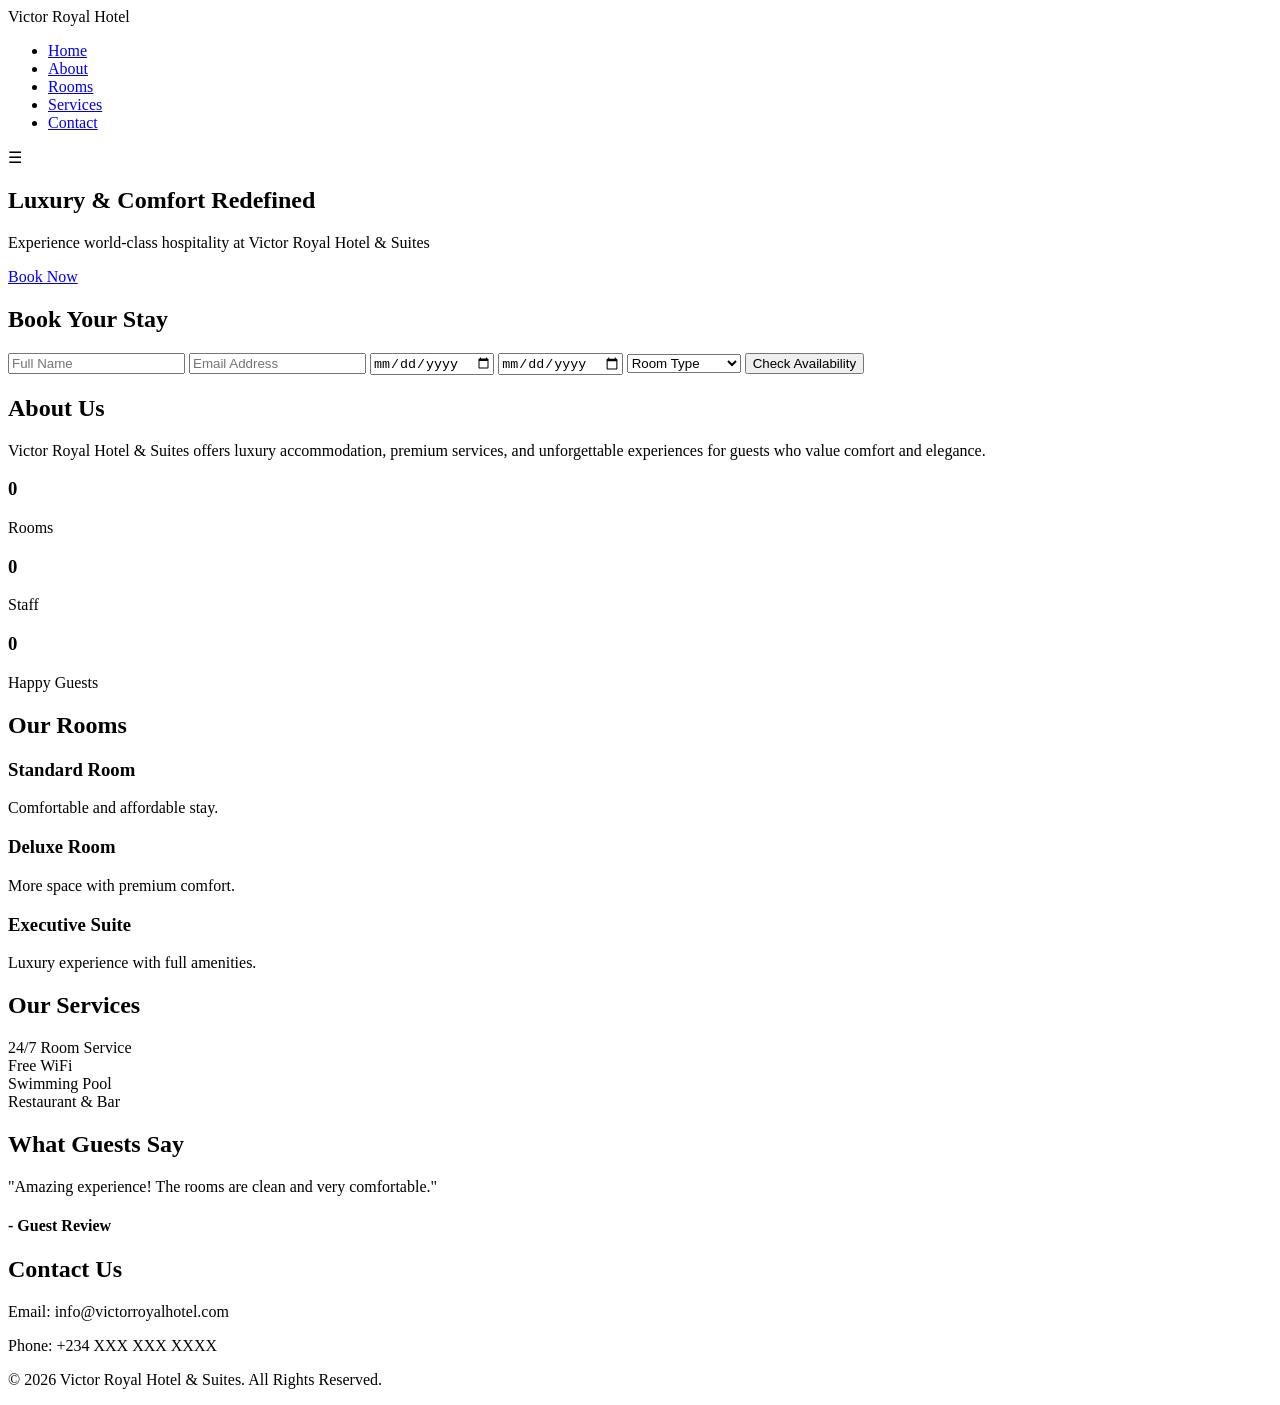
==== index.html @ 2695d389 "Create index.html" ====
<!DOCTYPE html>
<html lang="en">
<head>
  <meta charset="UTF-8" />
  <meta name="viewport" content="width=device-width, initial-scale=1.0"/>
  <title>Victor Royal Hotel & Suites</title>
  <link rel="stylesheet" href="styles.css"/>
</head>

<body>

<!-- NAVBAR -->
<header class="navbar">
  <div class="logo">Victor Royal <span>Hotel</span></div>

  <ul class="nav-links" id="navLinks">
    <li><a href="#home">Home</a></li>
    <li><a href="#about">About</a></li>
    <li><a href="#rooms">Rooms</a></li>
    <li><a href="#services">Services</a></li>
    <li><a href="#contact">Contact</a></li>
  </ul>

  <div class="menu-btn" onclick="toggleMenu()">☰</div>
</header>

<!-- HERO -->
<section class="hero" id="home">
  <div class="hero-content">
    <h1>Luxury & Comfort Redefined</h1>
    <p>Experience world-class hospitality at Victor Royal Hotel & Suites</p>
    <a href="#booking" class="btn">Book Now</a>
  </div>
</section>

<!-- BOOKING -->
<section class="booking" id="booking">
  <h2>Book Your Stay</h2>

  <form class="booking-form">
    <input type="text" placeholder="Full Name" required>
    <input type="email" placeholder="Email Address" required>
    <input type="date" required>
    <input type="date" required>
    <select>
      <option>Room Type</option>
      <option>Standard</option>
      <option>Deluxe</option>
      <option>Executive Suite</option>
    </select>
    <button type="submit">Check Availability</button>
  </form>
</section>

<!-- ABOUT -->
<section class="about" id="about">
  <h2>About Us</h2>
  <p>
    Victor Royal Hotel & Suites offers luxury accommodation, premium services, and unforgettable experiences for guests who value comfort and elegance.
  </p>

  <div class="stats">
    <div>
      <h3 id="stat1">0</h3>
      <p>Rooms</p>
    </div>
    <div>
      <h3 id="stat2">0</h3>
      <p>Staff</p>
    </div>
    <div>
      <h3 id="stat3">0</h3>
      <p>Happy Guests</p>
    </div>
  </div>
</section>

<!-- ROOMS -->
<section class="rooms" id="rooms">
  <h2>Our Rooms</h2>

  <div class="room-grid">
    <div class="room-card">
      <h3>Standard Room</h3>
      <p>Comfortable and affordable stay.</p>
    </div>

    <div class="room-card">
      <h3>Deluxe Room</h3>
      <p>More space with premium comfort.</p>
    </div>

    <div class="room-card">
      <h3>Executive Suite</h3>
      <p>Luxury experience with full amenities.</p>
    </div>
  </div>
</section>

<!-- SERVICES -->
<section class="services" id="services">
  <h2>Our Services</h2>

  <div class="service-grid">
    <div class="service">24/7 Room Service</div>
    <div class="service">Free WiFi</div>
    <div class="service">Swimming Pool</div>
    <div class="service">Restaurant & Bar</div>
  </div>
</section>

<!-- TESTIMONIALS -->
<section class="testimonials">
  <h2>What Guests Say</h2>

  <div class="testimonial-box">
    <p>"Amazing experience! The rooms are clean and very comfortable."</p>
    <h4>- Guest Review</h4>
  </div>
</section>

<!-- CONTACT -->
<section class="contact" id="contact">
  <h2>Contact Us</h2>
  <p>Email: info@victorroyalhotel.com</p>
  <p>Phone: +234 XXX XXX XXXX</p>
</section>

<!-- FOOTER -->
<footer>
  <p>© 2026 Victor Royal Hotel & Suites. All Rights Reserved.</p>
</footer>

<script src="script.js"></script>
</body>
  </html>
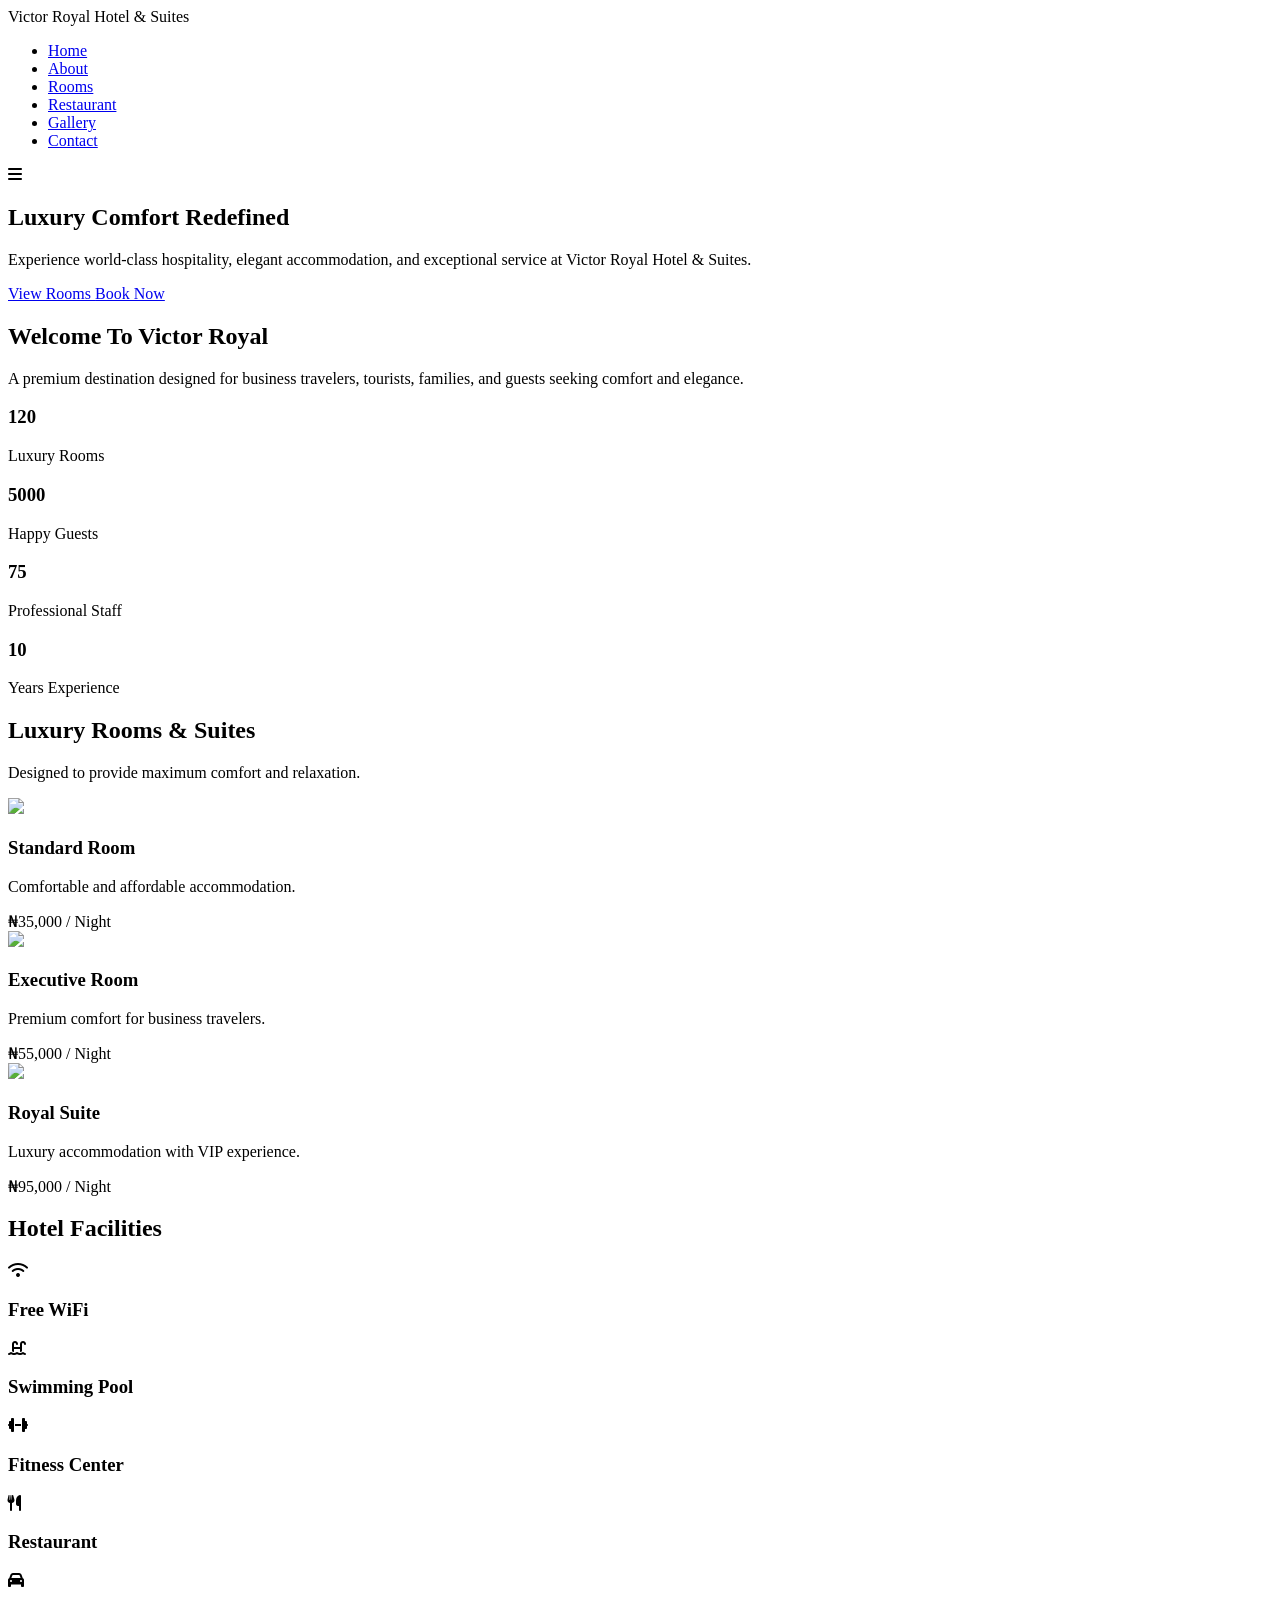
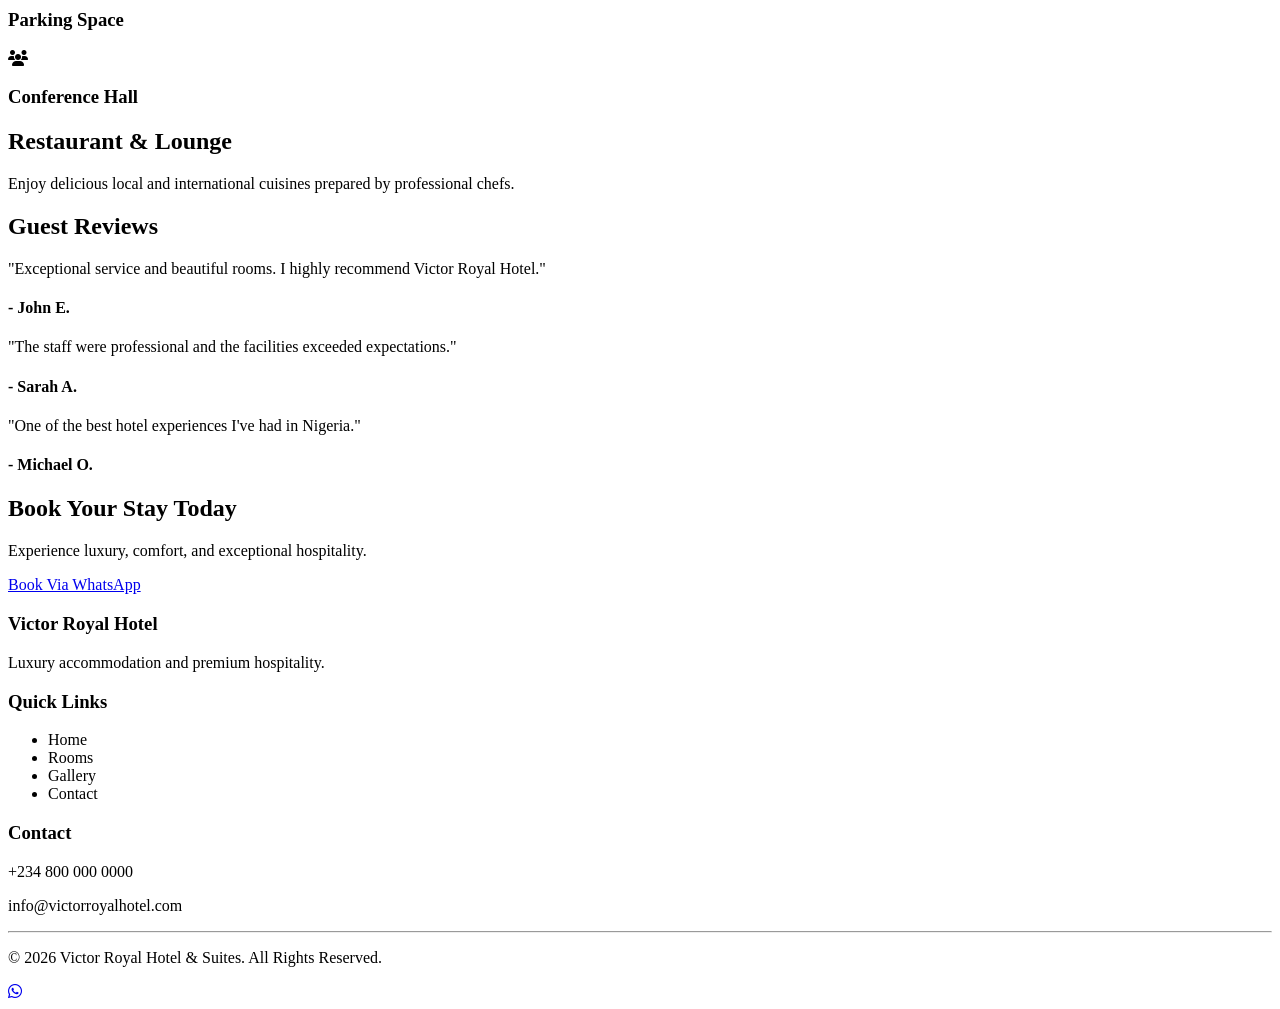
==== commit 03c1b087: "Update index.html" ====
--- a/index.html
+++ b/index.html
@@ -1,136 +1,421 @@
 <!DOCTYPE html>
 <html lang="en">
 <head>
-  <meta charset="UTF-8" />
-  <meta name="viewport" content="width=device-width, initial-scale=1.0"/>
-  <title>Victor Royal Hotel & Suites</title>
-  <link rel="stylesheet" href="styles.css"/>
+<meta charset="UTF-8">
+<meta name="viewport" content="width=device-width, initial-scale=1.0">
+
+<title>Victor Royal Hotel & Suites | Luxury Comfort Redefined</title>
+
+<link rel="stylesheet" href="css/style.css">
+
+<link rel="stylesheet"
+href="https://cdnjs.cloudflare.com/ajax/libs/font-awesome/6.5.2/css/all.min.css">
+
 </head>
-
 <body>
 
-<!-- NAVBAR -->
-<header class="navbar">
-  <div class="logo">Victor Royal <span>Hotel</span></div>
-
-  <ul class="nav-links" id="navLinks">
-    <li><a href="#home">Home</a></li>
-    <li><a href="#about">About</a></li>
-    <li><a href="#rooms">Rooms</a></li>
-    <li><a href="#services">Services</a></li>
-    <li><a href="#contact">Contact</a></li>
-  </ul>
-
-  <div class="menu-btn" onclick="toggleMenu()">☰</div>
+<!-- HEADER -->
+
+<header>
+
+    <div class="container nav-container">
+
+        <div class="logo">
+            Victor Royal Hotel & Suites
+        </div>
+
+        <nav>
+
+            <ul class="nav-links">
+
+                <li><a href="index.html">Home</a></li>
+
+                <li><a href="about.html">About</a></li>
+
+                <li><a href="rooms.html">Rooms</a></li>
+
+                <li><a href="restaurant.html">Restaurant</a></li>
+
+                <li><a href="gallery.html">Gallery</a></li>
+
+                <li><a href="contact.html">Contact</a></li>
+
+            </ul>
+
+        </nav>
+
+        <div class="menu-btn">
+            <i class="fas fa-bars"></i>
+        </div>
+
+    </div>
+
 </header>
 
 <!-- HERO -->
-<section class="hero" id="home">
-  <div class="hero-content">
-    <h1>Luxury & Comfort Redefined</h1>
-    <p>Experience world-class hospitality at Victor Royal Hotel & Suites</p>
-    <a href="#booking" class="btn">Book Now</a>
-  </div>
-</section>
-
-<!-- BOOKING -->
-<section class="booking" id="booking">
-  <h2>Book Your Stay</h2>
-
-  <form class="booking-form">
-    <input type="text" placeholder="Full Name" required>
-    <input type="email" placeholder="Email Address" required>
-    <input type="date" required>
-    <input type="date" required>
-    <select>
-      <option>Room Type</option>
-      <option>Standard</option>
-      <option>Deluxe</option>
-      <option>Executive Suite</option>
-    </select>
-    <button type="submit">Check Availability</button>
-  </form>
-</section>
-
-<!-- ABOUT -->
-<section class="about" id="about">
-  <h2>About Us</h2>
-  <p>
-    Victor Royal Hotel & Suites offers luxury accommodation, premium services, and unforgettable experiences for guests who value comfort and elegance.
-  </p>
-
-  <div class="stats">
-    <div>
-      <h3 id="stat1">0</h3>
-      <p>Rooms</p>
-    </div>
-    <div>
-      <h3 id="stat2">0</h3>
-      <p>Staff</p>
-    </div>
-    <div>
-      <h3 id="stat3">0</h3>
-      <p>Happy Guests</p>
-    </div>
-  </div>
+
+<section class="hero">
+
+    <div class="hero-overlay"></div>
+
+    <div class="hero-content">
+
+        <h1>Luxury Comfort Redefined</h1>
+
+        <p>
+            Experience world-class hospitality,
+            elegant accommodation, and exceptional
+            service at Victor Royal Hotel & Suites.
+        </p>
+
+        <div class="hero-buttons">
+
+            <a href="rooms.html" class="btn">
+                View Rooms
+            </a>
+
+            <a href="contact.html" class="btn btn-outline">
+                Book Now
+            </a>
+
+        </div>
+
+    </div>
+
+</section>
+
+<!-- WELCOME -->
+
+<section class="welcome">
+
+    <div class="container">
+
+        <div class="section-title">
+
+            <h2>Welcome To Victor Royal</h2>
+
+            <p>
+                A premium destination designed for
+                business travelers, tourists, families,
+                and guests seeking comfort and elegance.
+            </p>
+
+        </div>
+
+    </div>
+
+</section>
+
+<!-- STATISTICS -->
+
+<section class="stats">
+
+    <div class="container stats-grid">
+
+        <div class="stat-card">
+
+            <h3 id="rooms-count">120</h3>
+
+            <p>Luxury Rooms</p>
+
+        </div>
+
+        <div class="stat-card">
+
+            <h3 id="guest-count">5000</h3>
+
+            <p>Happy Guests</p>
+
+        </div>
+
+        <div class="stat-card">
+
+            <h3 id="staff-count">75</h3>
+
+            <p>Professional Staff</p>
+
+        </div>
+
+        <div class="stat-card">
+
+            <h3 id="experience-count">10</h3>
+
+            <p>Years Experience</p>
+
+        </div>
+
+    </div>
+
 </section>
 
 <!-- ROOMS -->
-<section class="rooms" id="rooms">
-  <h2>Our Rooms</h2>
-
-  <div class="room-grid">
-    <div class="room-card">
-      <h3>Standard Room</h3>
-      <p>Comfortable and affordable stay.</p>
-    </div>
-
-    <div class="room-card">
-      <h3>Deluxe Room</h3>
-      <p>More space with premium comfort.</p>
-    </div>
-
-    <div class="room-card">
-      <h3>Executive Suite</h3>
-      <p>Luxury experience with full amenities.</p>
-    </div>
-  </div>
-</section>
-
-<!-- SERVICES -->
-<section class="services" id="services">
-  <h2>Our Services</h2>
-
-  <div class="service-grid">
-    <div class="service">24/7 Room Service</div>
-    <div class="service">Free WiFi</div>
-    <div class="service">Swimming Pool</div>
-    <div class="service">Restaurant & Bar</div>
-  </div>
+
+<section class="rooms-preview">
+
+    <div class="container">
+
+        <div class="section-title">
+
+            <h2>Luxury Rooms & Suites</h2>
+
+            <p>
+                Designed to provide maximum comfort
+                and relaxation.
+            </p>
+
+        </div>
+
+        <div class="grid">
+
+            <div class="card">
+
+                <img src="https://images.unsplash.com/photo-1566073771259-6a8506099945?auto=format&fit=crop&w=900&q=80">
+
+                <h3>Standard Room</h3>
+
+                <p>Comfortable and affordable accommodation.</p>
+
+                <span>₦35,000 / Night</span>
+
+            </div>
+
+            <div class="card">
+
+                <img src="https://images.unsplash.com/photo-1590490360182-c33d57733427?auto=format&fit=crop&w=900&q=80">
+
+                <h3>Executive Room</h3>
+
+                <p>Premium comfort for business travelers.</p>
+
+                <span>₦55,000 / Night</span>
+
+            </div>
+
+            <div class="card">
+
+                <img src="https://images.unsplash.com/photo-1582719478250-c89cae4dc85b?auto=format&fit=crop&w=900&q=80">
+
+                <h3>Royal Suite</h3>
+
+                <p>Luxury accommodation with VIP experience.</p>
+
+                <span>₦95,000 / Night</span>
+
+            </div>
+
+        </div>
+
+    </div>
+
+</section>
+
+<!-- FACILITIES -->
+
+<section class="facilities">
+
+    <div class="container">
+
+        <div class="section-title">
+
+            <h2>Hotel Facilities</h2>
+
+        </div>
+
+        <div class="grid">
+
+            <div class="facility-card">
+                <i class="fas fa-wifi"></i>
+                <h3>Free WiFi</h3>
+            </div>
+
+            <div class="facility-card">
+                <i class="fas fa-swimming-pool"></i>
+                <h3>Swimming Pool</h3>
+            </div>
+
+            <div class="facility-card">
+                <i class="fas fa-dumbbell"></i>
+                <h3>Fitness Center</h3>
+            </div>
+
+            <div class="facility-card">
+                <i class="fas fa-utensils"></i>
+                <h3>Restaurant</h3>
+            </div>
+
+            <div class="facility-card">
+                <i class="fas fa-car"></i>
+                <h3>Parking Space</h3>
+            </div>
+
+            <div class="facility-card">
+                <i class="fas fa-users"></i>
+                <h3>Conference Hall</h3>
+            </div>
+
+        </div>
+
+    </div>
+
+</section>
+
+<!-- RESTAURANT -->
+
+<section class="restaurant">
+
+    <div class="container">
+
+        <div class="section-title">
+
+            <h2>Restaurant & Lounge</h2>
+
+            <p>
+                Enjoy delicious local and international
+                cuisines prepared by professional chefs.
+            </p>
+
+        </div>
+
+    </div>
+
 </section>
 
 <!-- TESTIMONIALS -->
+
 <section class="testimonials">
-  <h2>What Guests Say</h2>
-
-  <div class="testimonial-box">
-    <p>"Amazing experience! The rooms are clean and very comfortable."</p>
-    <h4>- Guest Review</h4>
-  </div>
-</section>
-
-<!-- CONTACT -->
-<section class="contact" id="contact">
-  <h2>Contact Us</h2>
-  <p>Email: info@victorroyalhotel.com</p>
-  <p>Phone: +234 XXX XXX XXXX</p>
+
+    <div class="container">
+
+        <div class="section-title">
+
+            <h2>Guest Reviews</h2>
+
+        </div>
+
+        <div class="grid">
+
+            <div class="testimonial-card">
+
+                <p>
+                    "Exceptional service and beautiful rooms.
+                    I highly recommend Victor Royal Hotel."
+                </p>
+
+                <h4>- John E.</h4>
+
+            </div>
+
+            <div class="testimonial-card">
+
+                <p>
+                    "The staff were professional and the
+                    facilities exceeded expectations."
+                </p>
+
+                <h4>- Sarah A.</h4>
+
+            </div>
+
+            <div class="testimonial-card">
+
+                <p>
+                    "One of the best hotel experiences
+                    I've had in Nigeria."
+                </p>
+
+                <h4>- Michael O.</h4>
+
+            </div>
+
+        </div>
+
+    </div>
+
+</section>
+
+<!-- CTA -->
+
+<section class="cta">
+
+    <div class="container">
+
+        <h2>Book Your Stay Today</h2>
+
+        <p>
+            Experience luxury, comfort, and exceptional hospitality.
+        </p>
+
+        <a href="https://wa.me/2348000000000" class="btn">
+            Book Via WhatsApp
+        </a>
+
+    </div>
+
 </section>
 
 <!-- FOOTER -->
+
 <footer>
-  <p>© 2026 Victor Royal Hotel & Suites. All Rights Reserved.</p>
+
+    <div class="container">
+
+        <div class="footer-content">
+
+            <div>
+
+                <h3>Victor Royal Hotel</h3>
+
+                <p>
+                    Luxury accommodation and premium hospitality.
+                </p>
+
+            </div>
+
+            <div>
+
+                <h3>Quick Links</h3>
+
+                <ul>
+
+                    <li>Home</li>
+                    <li>Rooms</li>
+                    <li>Gallery</li>
+                    <li>Contact</li>
+
+                </ul>
+
+            </div>
+
+            <div>
+
+                <h3>Contact</h3>
+
+                <p>+234 800 000 0000</p>
+                <p>info@victorroyalhotel.com</p>
+
+            </div>
+
+        </div>
+
+        <hr>
+
+        <p class="copyright">
+            © 2026 Victor Royal Hotel & Suites.
+            All Rights Reserved.
+        </p>
+
+    </div>
+
 </footer>
 
-<script src="script.js"></script>
+<a href="https://wa.me/2348000000000"
+class="whatsapp-float">
+
+<i class="fab fa-whatsapp"></i>
+
+</a>
+
+<script src="js/script.js"></script>
+
 </body>
   </html>
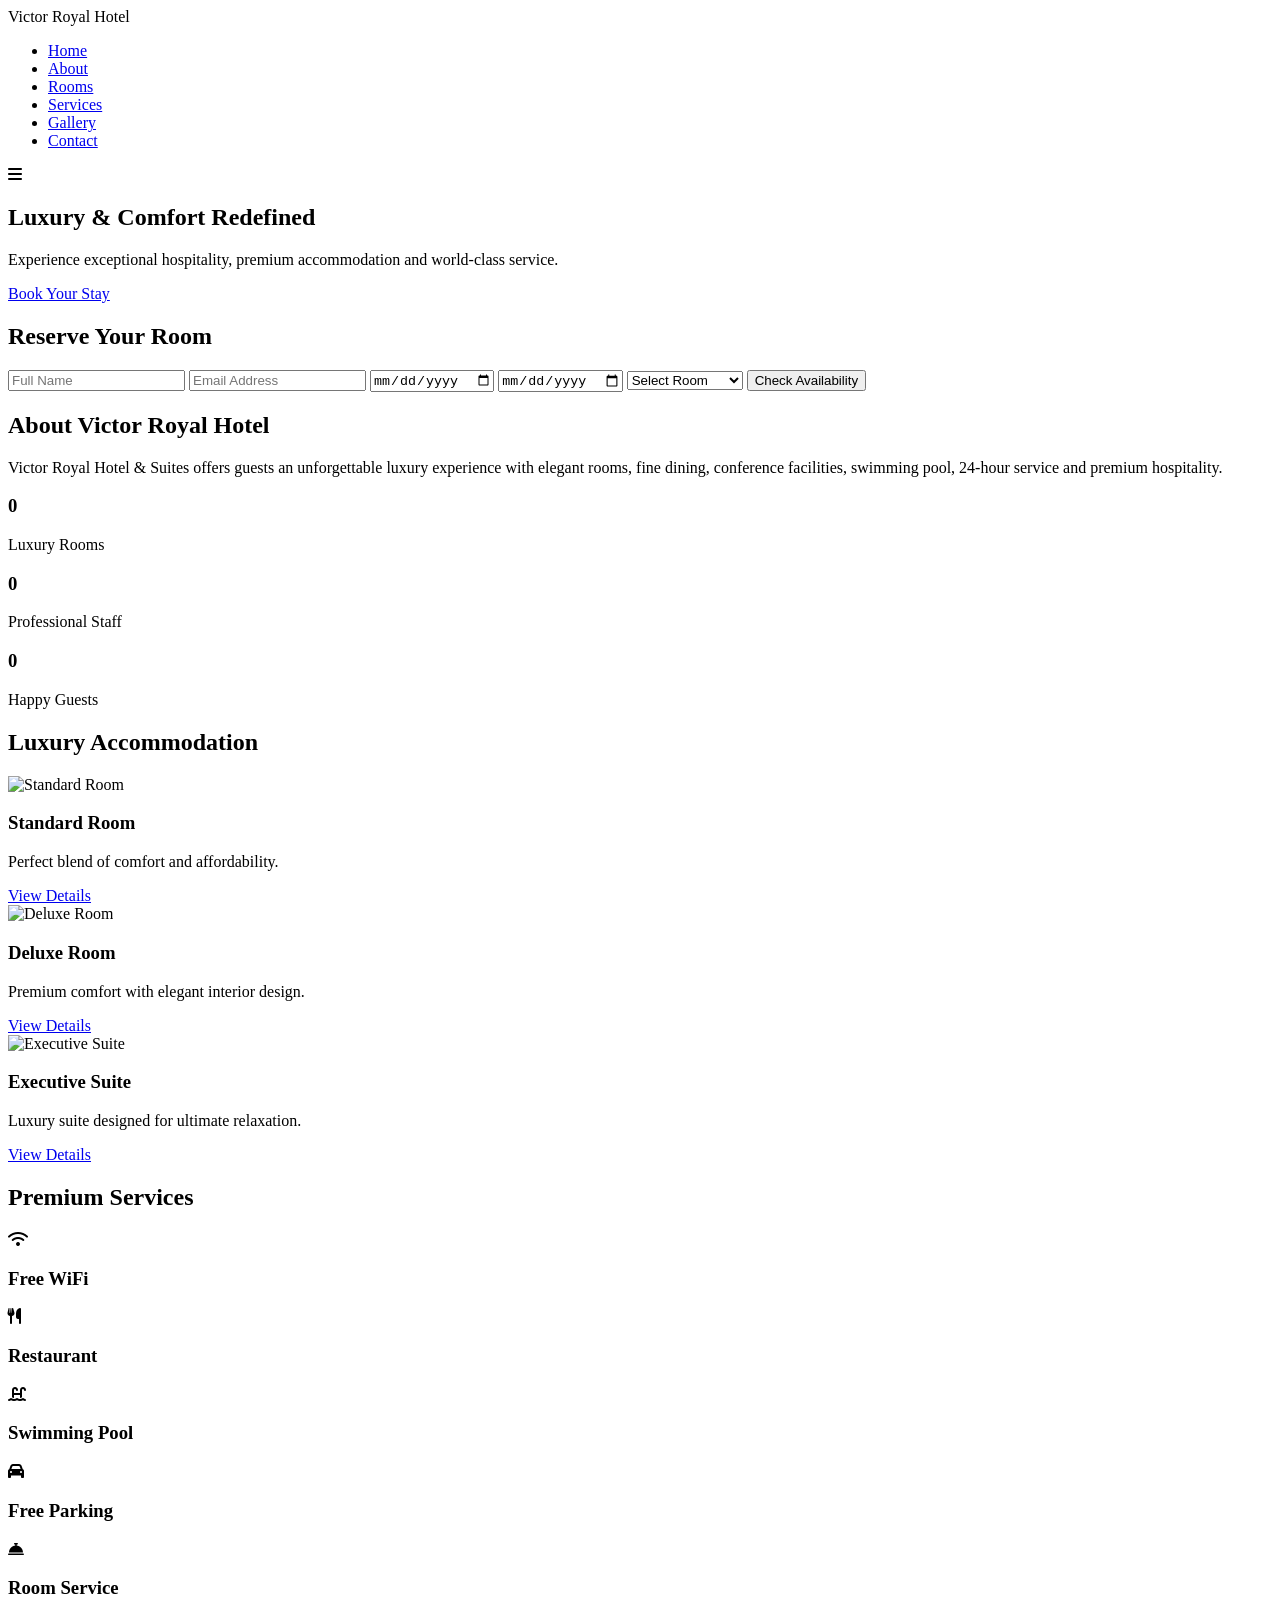
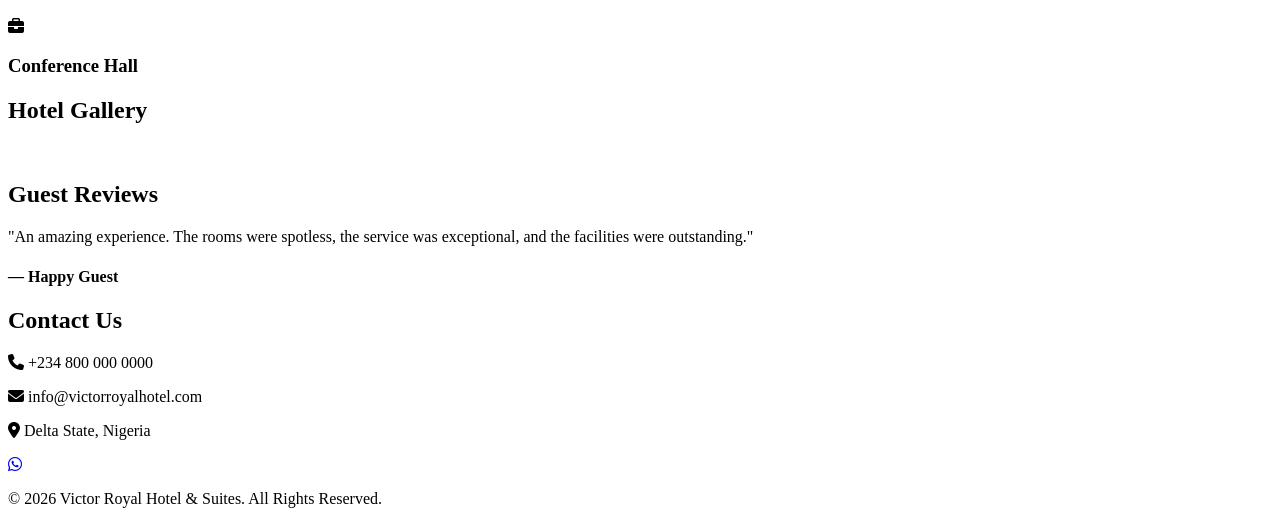
==== commit 3c7b7fe9: "Update index.html" ====
--- a/index.html
+++ b/index.html
@@ -4,418 +4,325 @@
 <meta charset="UTF-8">
 <meta name="viewport" content="width=device-width, initial-scale=1.0">
 
-<title>Victor Royal Hotel & Suites | Luxury Comfort Redefined</title>
-
-<link rel="stylesheet" href="css/style.css">
+<title>Victor Royal Hotel & Suites</title>
+
+<link rel="stylesheet" href="styles.css">
+
+<link rel="preconnect" href="https://fonts.googleapis.com">
+<link rel="preconnect" href="https://fonts.gstatic.com" crossorigin>
+
+<link href="https://fonts.googleapis.com/css2?family=Poppins:wght@300;400;500;600;700;800&display=swap" rel="stylesheet">
 
 <link rel="stylesheet"
-href="https://cdnjs.cloudflare.com/ajax/libs/font-awesome/6.5.2/css/all.min.css">
+href="https://cdnjs.cloudflare.com/ajax/libs/font-awesome/6.5.1/css/all.min.css">
 
 </head>
+
 <body>
 
-<!-- HEADER -->
-
-<header>
-
-    <div class="container nav-container">
-
-        <div class="logo">
-            Victor Royal Hotel & Suites
-        </div>
-
-        <nav>
-
-            <ul class="nav-links">
-
-                <li><a href="index.html">Home</a></li>
-
-                <li><a href="about.html">About</a></li>
-
-                <li><a href="rooms.html">Rooms</a></li>
-
-                <li><a href="restaurant.html">Restaurant</a></li>
-
-                <li><a href="gallery.html">Gallery</a></li>
-
-                <li><a href="contact.html">Contact</a></li>
-
-            </ul>
-
-        </nav>
-
-        <div class="menu-btn">
-            <i class="fas fa-bars"></i>
-        </div>
-
-    </div>
+<!-- NAVBAR -->
+<header class="navbar">
+
+<div class="logo">
+Victor Royal
+<span>Hotel</span>
+</div>
+
+<ul class="nav-links" id="navLinks">
+<li><a href="#home">Home</a></li>
+<li><a href="#about">About</a></li>
+<li><a href="#rooms">Rooms</a></li>
+<li><a href="#services">Services</a></li>
+<li><a href="#gallery">Gallery</a></li>
+<li><a href="#contact">Contact</a></li>
+</ul>
+
+<div class="menu-btn" onclick="toggleMenu()">
+<i class="fas fa-bars"></i>
+</div>
 
 </header>
 
 <!-- HERO -->
-
-<section class="hero">
-
-    <div class="hero-overlay"></div>
-
-    <div class="hero-content">
-
-        <h1>Luxury Comfort Redefined</h1>
-
-        <p>
-            Experience world-class hospitality,
-            elegant accommodation, and exceptional
-            service at Victor Royal Hotel & Suites.
-        </p>
-
-        <div class="hero-buttons">
-
-            <a href="rooms.html" class="btn">
-                View Rooms
-            </a>
-
-            <a href="contact.html" class="btn btn-outline">
-                Book Now
-            </a>
-
-        </div>
-
-    </div>
-
-</section>
-
-<!-- WELCOME -->
-
-<section class="welcome">
-
-    <div class="container">
-
-        <div class="section-title">
-
-            <h2>Welcome To Victor Royal</h2>
-
-            <p>
-                A premium destination designed for
-                business travelers, tourists, families,
-                and guests seeking comfort and elegance.
-            </p>
-
-        </div>
-
-    </div>
-
-</section>
-
-<!-- STATISTICS -->
-
-<section class="stats">
-
-    <div class="container stats-grid">
-
-        <div class="stat-card">
-
-            <h3 id="rooms-count">120</h3>
-
-            <p>Luxury Rooms</p>
-
-        </div>
-
-        <div class="stat-card">
-
-            <h3 id="guest-count">5000</h3>
-
-            <p>Happy Guests</p>
-
-        </div>
-
-        <div class="stat-card">
-
-            <h3 id="staff-count">75</h3>
-
-            <p>Professional Staff</p>
-
-        </div>
-
-        <div class="stat-card">
-
-            <h3 id="experience-count">10</h3>
-
-            <p>Years Experience</p>
-
-        </div>
-
-    </div>
+<section class="hero" id="home">
+
+<div class="hero-content">
+
+<h1>
+Luxury & Comfort
+Redefined
+</h1>
+
+<p>
+Experience exceptional hospitality,
+premium accommodation and world-class service.
+</p>
+
+<a href="#booking" class="btn">
+Book Your Stay
+</a>
+
+</div>
+
+</section>
+
+<!-- BOOKING -->
+<section class="booking-section" id="booking">
+
+<div class="booking-card">
+
+<h2>Reserve Your Room</h2>
+
+<form class="booking-form">
+
+<input type="text" placeholder="Full Name" required>
+
+<input type="email" placeholder="Email Address" required>
+
+<input type="date" required>
+
+<input type="date" required>
+
+<select required>
+<option>Select Room</option>
+<option>Standard Room</option>
+<option>Deluxe Room</option>
+<option>Executive Suite</option>
+</select>
+
+<button type="submit">
+Check Availability
+</button>
+
+</form>
+
+</div>
+
+</section>
+
+<!-- ABOUT -->
+<section class="about" id="about">
+
+<h2>About Victor Royal Hotel</h2>
+
+<p>
+Victor Royal Hotel & Suites offers guests
+an unforgettable luxury experience with elegant rooms,
+fine dining, conference facilities, swimming pool,
+24-hour service and premium hospitality.
+</p>
+
+<div class="stats">
+
+<div class="stat">
+<h3 id="roomsCount">0</h3>
+<p>Luxury Rooms</p>
+</div>
+
+<div class="stat">
+<h3 id="staffCount">0</h3>
+<p>Professional Staff</p>
+</div>
+
+<div class="stat">
+<h3 id="guestCount">0</h3>
+<p>Happy Guests</p>
+</div>
+
+</div>
 
 </section>
 
 <!-- ROOMS -->
-
-<section class="rooms-preview">
-
-    <div class="container">
-
-        <div class="section-title">
-
-            <h2>Luxury Rooms & Suites</h2>
-
-            <p>
-                Designed to provide maximum comfort
-                and relaxation.
-            </p>
-
-        </div>
-
-        <div class="grid">
-
-            <div class="card">
-
-                <img src="https://images.unsplash.com/photo-1566073771259-6a8506099945?auto=format&fit=crop&w=900&q=80">
-
-                <h3>Standard Room</h3>
-
-                <p>Comfortable and affordable accommodation.</p>
-
-                <span>₦35,000 / Night</span>
-
-            </div>
-
-            <div class="card">
-
-                <img src="https://images.unsplash.com/photo-1590490360182-c33d57733427?auto=format&fit=crop&w=900&q=80">
-
-                <h3>Executive Room</h3>
-
-                <p>Premium comfort for business travelers.</p>
-
-                <span>₦55,000 / Night</span>
-
-            </div>
-
-            <div class="card">
-
-                <img src="https://images.unsplash.com/photo-1582719478250-c89cae4dc85b?auto=format&fit=crop&w=900&q=80">
-
-                <h3>Royal Suite</h3>
-
-                <p>Luxury accommodation with VIP experience.</p>
-
-                <span>₦95,000 / Night</span>
-
-            </div>
-
-        </div>
-
-    </div>
-
-</section>
-
-<!-- FACILITIES -->
-
-<section class="facilities">
-
-    <div class="container">
-
-        <div class="section-title">
-
-            <h2>Hotel Facilities</h2>
-
-        </div>
-
-        <div class="grid">
-
-            <div class="facility-card">
-                <i class="fas fa-wifi"></i>
-                <h3>Free WiFi</h3>
-            </div>
-
-            <div class="facility-card">
-                <i class="fas fa-swimming-pool"></i>
-                <h3>Swimming Pool</h3>
-            </div>
-
-            <div class="facility-card">
-                <i class="fas fa-dumbbell"></i>
-                <h3>Fitness Center</h3>
-            </div>
-
-            <div class="facility-card">
-                <i class="fas fa-utensils"></i>
-                <h3>Restaurant</h3>
-            </div>
-
-            <div class="facility-card">
-                <i class="fas fa-car"></i>
-                <h3>Parking Space</h3>
-            </div>
-
-            <div class="facility-card">
-                <i class="fas fa-users"></i>
-                <h3>Conference Hall</h3>
-            </div>
-
-        </div>
-
-    </div>
-
-</section>
-
-<!-- RESTAURANT -->
-
-<section class="restaurant">
-
-    <div class="container">
-
-        <div class="section-title">
-
-            <h2>Restaurant & Lounge</h2>
-
-            <p>
-                Enjoy delicious local and international
-                cuisines prepared by professional chefs.
-            </p>
-
-        </div>
-
-    </div>
+<section class="rooms" id="rooms">
+
+<h2>Luxury Accommodation</h2>
+
+<div class="room-grid">
+
+<div class="room-card">
+
+<img src="images/room1.jpg" alt="Standard Room">
+
+<div class="room-content">
+
+<h3>Standard Room</h3>
+
+<p>
+Perfect blend of comfort and affordability.
+</p>
+
+<a href="#" class="room-btn">
+View Details
+</a>
+
+</div>
+
+</div>
+
+<div class="room-card">
+
+<img src="images/room2.jpg" alt="Deluxe Room">
+
+<div class="room-content">
+
+<h3>Deluxe Room</h3>
+
+<p>
+Premium comfort with elegant interior design.
+</p>
+
+<a href="#" class="room-btn">
+View Details
+</a>
+
+</div>
+
+</div>
+
+<div class="room-card">
+
+<img src="images/room3.jpg" alt="Executive Suite">
+
+<div class="room-content">
+
+<h3>Executive Suite</h3>
+
+<p>
+Luxury suite designed for ultimate relaxation.
+</p>
+
+<a href="#" class="room-btn">
+View Details
+</a>
+
+</div>
+
+</div>
+
+</div>
+
+</section>
+
+<!-- SERVICES -->
+<section class="services" id="services">
+
+<h2>Premium Services</h2>
+
+<div class="service-grid">
+
+<div class="service">
+<i class="fas fa-wifi"></i>
+<h3>Free WiFi</h3>
+</div>
+
+<div class="service">
+<i class="fas fa-utensils"></i>
+<h3>Restaurant</h3>
+</div>
+
+<div class="service">
+<i class="fas fa-swimming-pool"></i>
+<h3>Swimming Pool</h3>
+</div>
+
+<div class="service">
+<i class="fas fa-car"></i>
+<h3>Free Parking</h3>
+</div>
+
+<div class="service">
+<i class="fas fa-bell-concierge"></i>
+<h3>Room Service</h3>
+</div>
+
+<div class="service">
+<i class="fas fa-briefcase"></i>
+<h3>Conference Hall</h3>
+</div>
+
+</div>
+
+</section>
+
+<!-- GALLERY -->
+<section class="gallery" id="gallery">
+
+<h2>Hotel Gallery</h2>
+
+<div class="gallery-grid">
+
+<img src="images/gallery1.jpg" alt="">
+<img src="images/gallery2.jpg" alt="">
+<img src="images/gallery3.jpg" alt="">
+<img src="images/gallery4.jpg" alt="">
+<img src="images/gallery5.jpg" alt="">
+<img src="images/gallery6.jpg" alt="">
+
+</div>
 
 </section>
 
 <!-- TESTIMONIALS -->
-
 <section class="testimonials">
 
-    <div class="container">
-
-        <div class="section-title">
-
-            <h2>Guest Reviews</h2>
-
-        </div>
-
-        <div class="grid">
-
-            <div class="testimonial-card">
-
-                <p>
-                    "Exceptional service and beautiful rooms.
-                    I highly recommend Victor Royal Hotel."
-                </p>
-
-                <h4>- John E.</h4>
-
-            </div>
-
-            <div class="testimonial-card">
-
-                <p>
-                    "The staff were professional and the
-                    facilities exceeded expectations."
-                </p>
-
-                <h4>- Sarah A.</h4>
-
-            </div>
-
-            <div class="testimonial-card">
-
-                <p>
-                    "One of the best hotel experiences
-                    I've had in Nigeria."
-                </p>
-
-                <h4>- Michael O.</h4>
-
-            </div>
-
-        </div>
-
-    </div>
-
-</section>
-
-<!-- CTA -->
-
-<section class="cta">
-
-    <div class="container">
-
-        <h2>Book Your Stay Today</h2>
-
-        <p>
-            Experience luxury, comfort, and exceptional hospitality.
-        </p>
-
-        <a href="https://wa.me/2348000000000" class="btn">
-            Book Via WhatsApp
-        </a>
-
-    </div>
-
-</section>
+<h2>Guest Reviews</h2>
+
+<div class="testimonial">
+
+<p>
+"An amazing experience.
+The rooms were spotless,
+the service was exceptional,
+and the facilities were outstanding."
+</p>
+
+<h4>
+— Happy Guest
+</h4>
+
+</div>
+
+</section>
+
+<!-- CONTACT -->
+<section class="contact" id="contact">
+
+<h2>Contact Us</h2>
+
+<p>
+<i class="fas fa-phone"></i>
++234 800 000 0000
+</p>
+
+<p>
+<i class="fas fa-envelope"></i>
+info@victorroyalhotel.com
+</p>
+
+<p>
+<i class="fas fa-location-dot"></i>
+Delta State, Nigeria
+</p>
+
+</section>
+
+<!-- WHATSAPP BUTTON -->
+<a href="#" class="whatsapp">
+<i class="fab fa-whatsapp"></i>
+</a>
 
 <!-- FOOTER -->
-
 <footer>
 
-    <div class="container">
-
-        <div class="footer-content">
-
-            <div>
-
-                <h3>Victor Royal Hotel</h3>
-
-                <p>
-                    Luxury accommodation and premium hospitality.
-                </p>
-
-            </div>
-
-            <div>
-
-                <h3>Quick Links</h3>
-
-                <ul>
-
-                    <li>Home</li>
-                    <li>Rooms</li>
-                    <li>Gallery</li>
-                    <li>Contact</li>
-
-                </ul>
-
-            </div>
-
-            <div>
-
-                <h3>Contact</h3>
-
-                <p>+234 800 000 0000</p>
-                <p>info@victorroyalhotel.com</p>
-
-            </div>
-
-        </div>
-
-        <hr>
-
-        <p class="copyright">
-            © 2026 Victor Royal Hotel & Suites.
-            All Rights Reserved.
-        </p>
-
-    </div>
+<p>
+© 2026 Victor Royal Hotel & Suites.
+All Rights Reserved.
+</p>
 
 </footer>
 
-<a href="https://wa.me/2348000000000"
-class="whatsapp-float">
-
-<i class="fab fa-whatsapp"></i>
-
-</a>
-
-<script src="js/script.js"></script>
+<script src="script.js"></script>
 
 </body>
-  </html>
+                  </html>
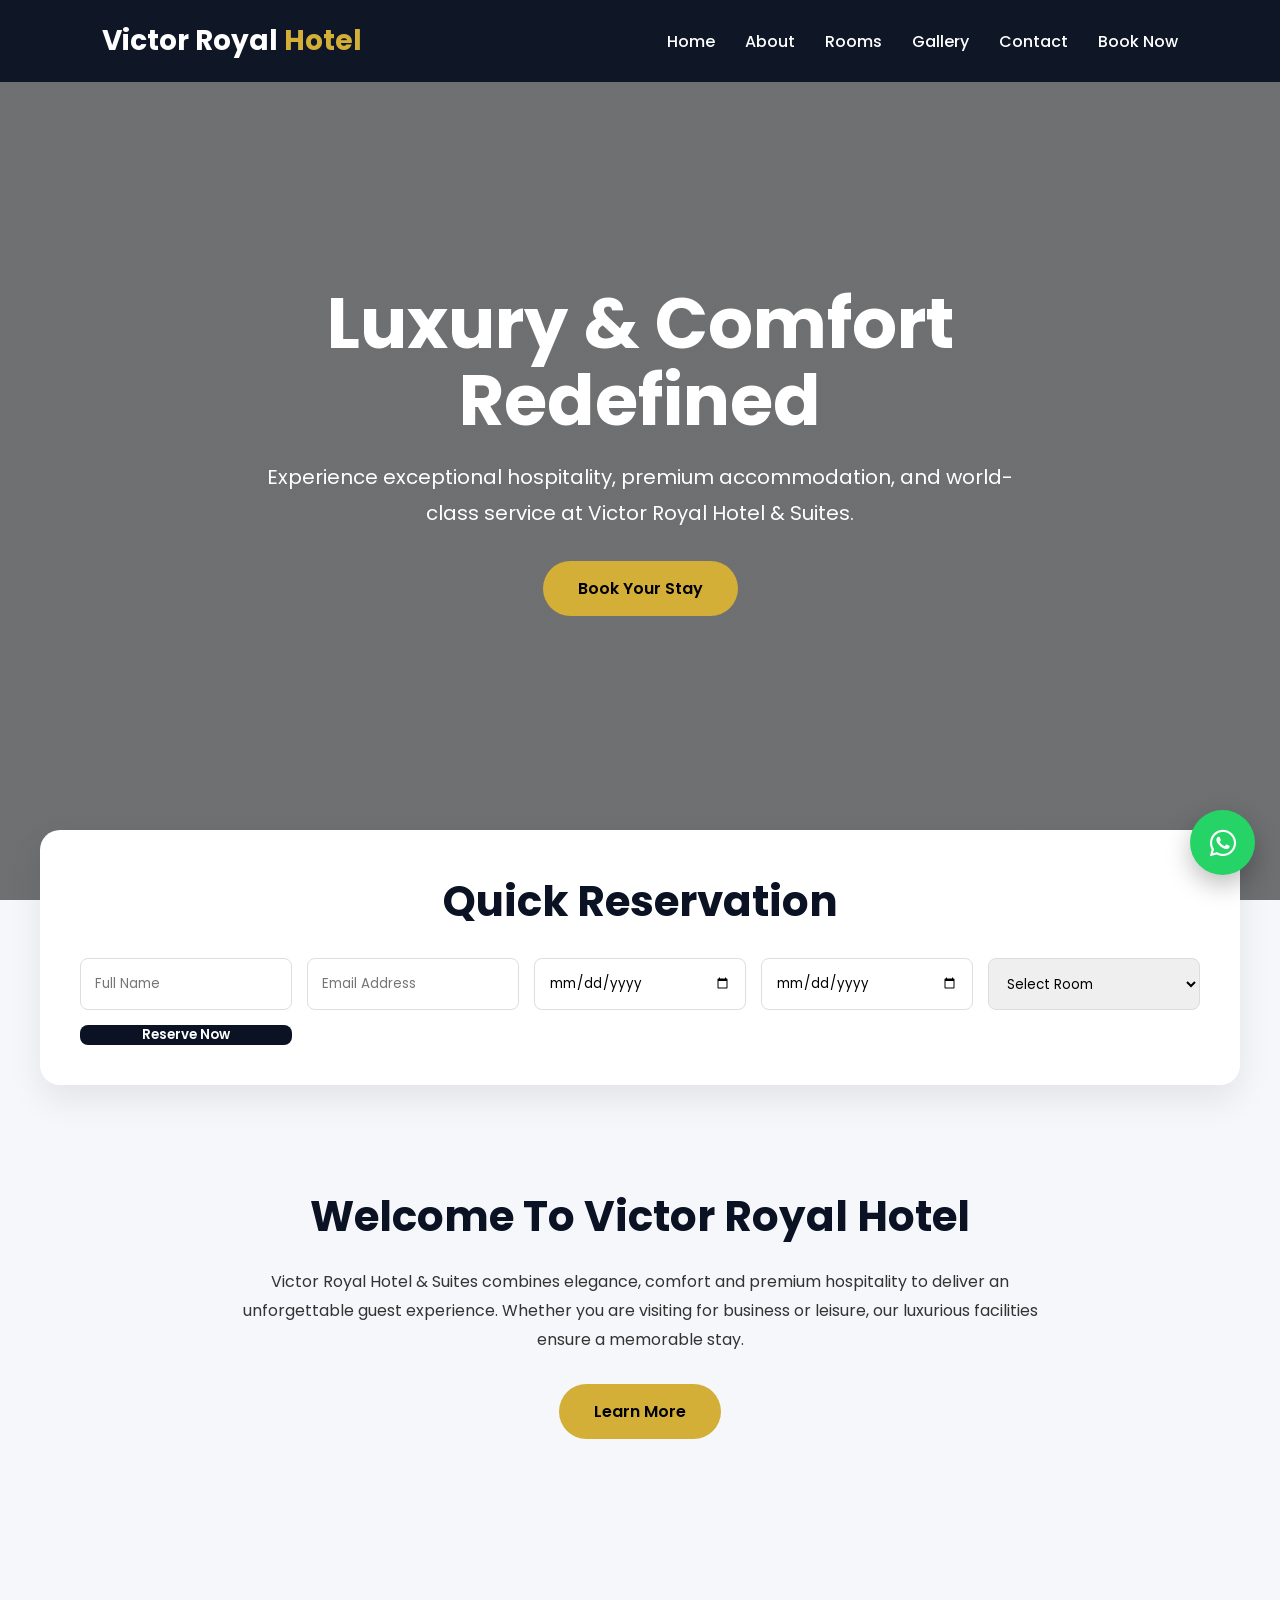
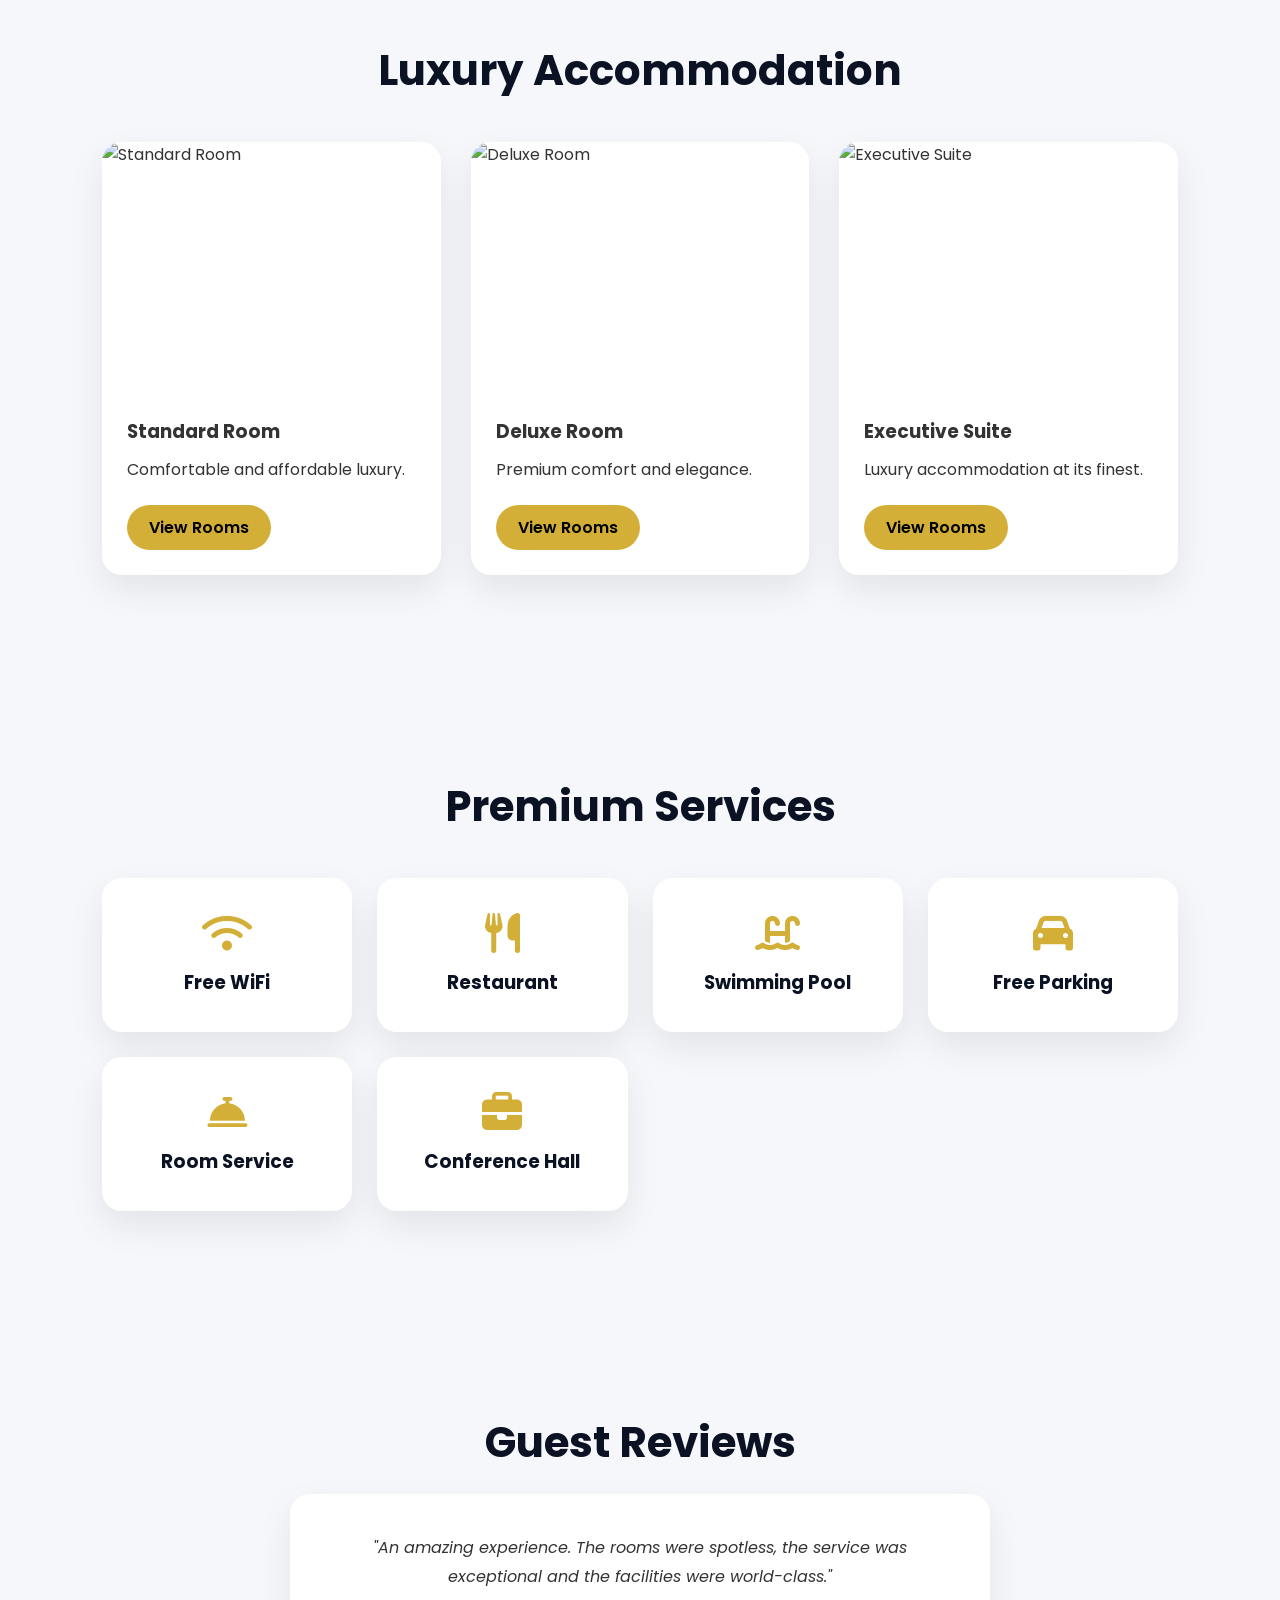
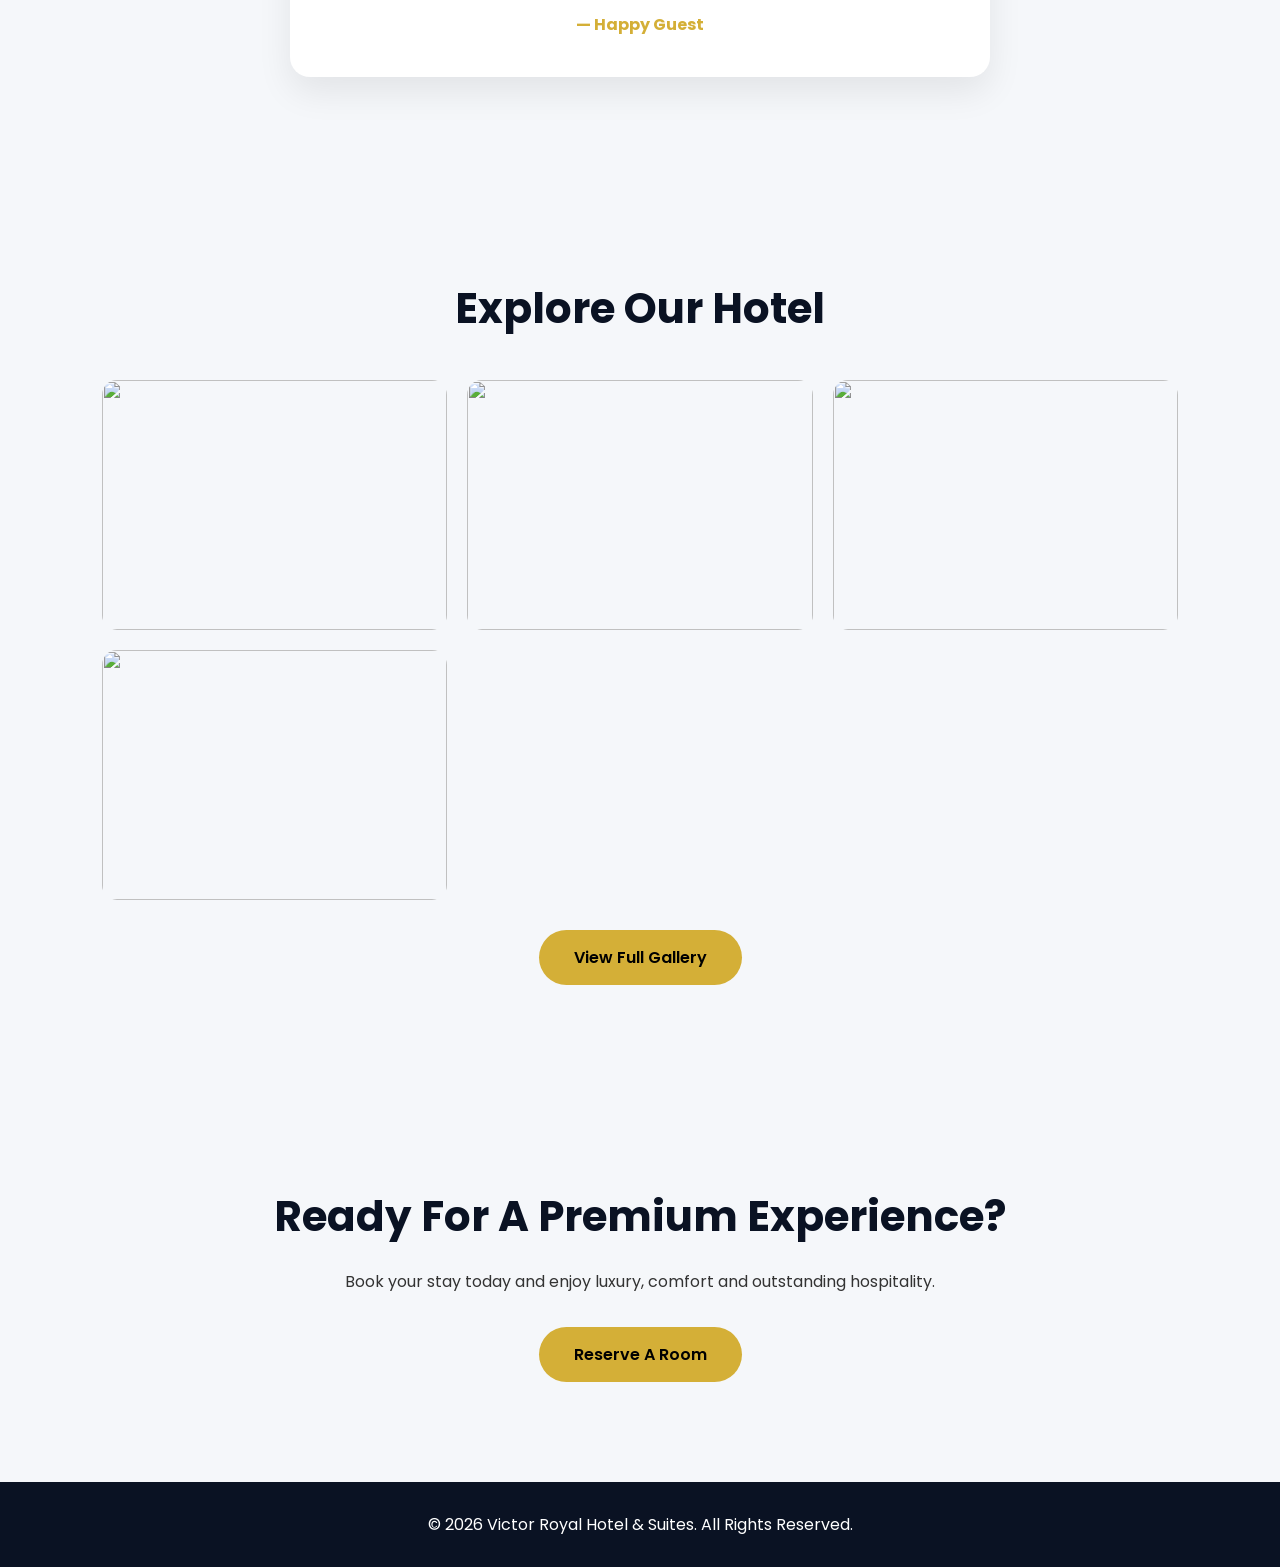
==== commit cf972cf0: "Update index.html" ====
--- a/index.html
+++ b/index.html
@@ -24,17 +24,16 @@
 <header class="navbar">
 
 <div class="logo">
-Victor Royal
-<span>Hotel</span>
+Victor Royal <span>Hotel</span>
 </div>
 
 <ul class="nav-links" id="navLinks">
-<li><a href="#home">Home</a></li>
-<li><a href="#about">About</a></li>
-<li><a href="#rooms">Rooms</a></li>
-<li><a href="#services">Services</a></li>
-<li><a href="#gallery">Gallery</a></li>
-<li><a href="#contact">Contact</a></li>
+<li><a href="index.html">Home</a></li>
+<li><a href="about.html">About</a></li>
+<li><a href="rooms.html">Rooms</a></li>
+<li><a href="gallery.html">Gallery</a></li>
+<li><a href="contact.html">Contact</a></li>
+<li><a href="booking.html">Book Now</a></li>
 </ul>
 
 <div class="menu-btn" onclick="toggleMenu()">
@@ -44,7 +43,7 @@
 </header>
 
 <!-- HERO -->
-<section class="hero" id="home">
+<section class="hero">
 
 <div class="hero-content">
 
@@ -54,11 +53,11 @@
 </h1>
 
 <p>
-Experience exceptional hospitality,
-premium accommodation and world-class service.
-</p>
-
-<a href="#booking" class="btn">
+Experience exceptional hospitality, premium accommodation,
+and world-class service at Victor Royal Hotel & Suites.
+</p>
+
+<a href="booking.html" class="btn">
 Book Your Stay
 </a>
 
@@ -66,24 +65,25 @@
 
 </section>
 
-<!-- BOOKING -->
-<section class="booking-section" id="booking">
+<!-- QUICK BOOKING -->
+
+<section class="booking-section">
 
 <div class="booking-card">
 
-<h2>Reserve Your Room</h2>
+<h2>Quick Reservation</h2>
 
 <form class="booking-form">
 
-<input type="text" placeholder="Full Name" required>
-
-<input type="email" placeholder="Email Address" required>
-
-<input type="date" required>
-
-<input type="date" required>
-
-<select required>
+<input type="text" placeholder="Full Name">
+
+<input type="email" placeholder="Email Address">
+
+<input type="date">
+
+<input type="date">
+
+<select>
 <option>Select Room</option>
 <option>Standard Room</option>
 <option>Deluxe Room</option>
@@ -91,7 +91,7 @@
 </select>
 
 <button type="submit">
-Check Availability
+Reserve Now
 </button>
 
 </form>
@@ -100,41 +100,31 @@
 
 </section>
 
-<!-- ABOUT -->
-<section class="about" id="about">
-
-<h2>About Victor Royal Hotel</h2>
-
-<p>
-Victor Royal Hotel & Suites offers guests
-an unforgettable luxury experience with elegant rooms,
-fine dining, conference facilities, swimming pool,
-24-hour service and premium hospitality.
-</p>
-
-<div class="stats">
-
-<div class="stat">
-<h3 id="roomsCount">0</h3>
-<p>Luxury Rooms</p>
-</div>
-
-<div class="stat">
-<h3 id="staffCount">0</h3>
-<p>Professional Staff</p>
-</div>
-
-<div class="stat">
-<h3 id="guestCount">0</h3>
-<p>Happy Guests</p>
-</div>
-
-</div>
-
-</section>
-
-<!-- ROOMS -->
-<section class="rooms" id="rooms">
+<!-- ABOUT PREVIEW -->
+
+<section>
+
+<h2>Welcome To Victor Royal Hotel</h2>
+
+<p style="max-width:850px;margin:auto;text-align:center;">
+Victor Royal Hotel & Suites combines elegance,
+comfort and premium hospitality to deliver
+an unforgettable guest experience.
+Whether you are visiting for business or leisure,
+our luxurious facilities ensure a memorable stay.
+</p>
+
+<div style="margin-top:30px;text-align:center;">
+<a href="about.html" class="btn">
+Learn More
+</a>
+</div>
+
+</section>
+
+<!-- ROOM PREVIEW -->
+
+<section>
 
 <h2>Luxury Accommodation</h2>
 
@@ -149,11 +139,11 @@
 <h3>Standard Room</h3>
 
 <p>
-Perfect blend of comfort and affordability.
-</p>
-
-<a href="#" class="room-btn">
-View Details
+Comfortable and affordable luxury.
+</p>
+
+<a href="rooms.html" class="room-btn">
+View Rooms
 </a>
 
 </div>
@@ -169,11 +159,11 @@
 <h3>Deluxe Room</h3>
 
 <p>
-Premium comfort with elegant interior design.
-</p>
-
-<a href="#" class="room-btn">
-View Details
+Premium comfort and elegance.
+</p>
+
+<a href="rooms.html" class="room-btn">
+View Rooms
 </a>
 
 </div>
@@ -189,11 +179,11 @@
 <h3>Executive Suite</h3>
 
 <p>
-Luxury suite designed for ultimate relaxation.
-</p>
-
-<a href="#" class="room-btn">
-View Details
+Luxury accommodation at its finest.
+</p>
+
+<a href="rooms.html" class="room-btn">
+View Rooms
 </a>
 
 </div>
@@ -205,7 +195,8 @@
 </section>
 
 <!-- SERVICES -->
-<section class="services" id="services">
+
+<section>
 
 <h2>Premium Services</h2>
 
@@ -245,10 +236,31 @@
 
 </section>
 
-<!-- GALLERY -->
-<section class="gallery" id="gallery">
-
-<h2>Hotel Gallery</h2>
+<!-- TESTIMONIAL -->
+
+<section>
+
+<h2>Guest Reviews</h2>
+
+<div class="testimonial">
+
+<p>
+"An amazing experience. The rooms were spotless,
+the service was exceptional and the facilities
+were world-class."
+</p>
+
+<h4>— Happy Guest</h4>
+
+</div>
+
+</section>
+
+<!-- GALLERY PREVIEW -->
+
+<section>
+
+<h2>Explore Our Hotel</h2>
 
 <div class="gallery-grid">
 
@@ -256,63 +268,44 @@
 <img src="images/gallery2.jpg" alt="">
 <img src="images/gallery3.jpg" alt="">
 <img src="images/gallery4.jpg" alt="">
-<img src="images/gallery5.jpg" alt="">
-<img src="images/gallery6.jpg" alt="">
-
-</div>
-
-</section>
-
-<!-- TESTIMONIALS -->
-<section class="testimonials">
-
-<h2>Guest Reviews</h2>
-
-<div class="testimonial">
-
-<p>
-"An amazing experience.
-The rooms were spotless,
-the service was exceptional,
-and the facilities were outstanding."
-</p>
-
-<h4>
-— Happy Guest
-</h4>
-
-</div>
-
-</section>
-
-<!-- CONTACT -->
-<section class="contact" id="contact">
-
-<h2>Contact Us</h2>
-
-<p>
-<i class="fas fa-phone"></i>
-+234 800 000 0000
-</p>
-
-<p>
-<i class="fas fa-envelope"></i>
-info@victorroyalhotel.com
-</p>
-
-<p>
-<i class="fas fa-location-dot"></i>
-Delta State, Nigeria
-</p>
-
-</section>
-
-<!-- WHATSAPP BUTTON -->
+
+</div>
+
+<div style="margin-top:30px;text-align:center;">
+<a href="gallery.html" class="btn">
+View Full Gallery
+</a>
+</div>
+
+</section>
+
+<!-- CALL TO ACTION -->
+
+<section>
+
+<h2>Ready For A Premium Experience?</h2>
+
+<p style="text-align:center;max-width:800px;margin:auto;">
+Book your stay today and enjoy luxury,
+comfort and outstanding hospitality.
+</p>
+
+<div style="margin-top:30px;text-align:center;">
+<a href="booking.html" class="btn">
+Reserve A Room
+</a>
+</div>
+
+</section>
+
+<!-- WHATSAPP -->
+
 <a href="#" class="whatsapp">
 <i class="fab fa-whatsapp"></i>
 </a>
 
 <!-- FOOTER -->
+
 <footer>
 
 <p>
@@ -325,4 +318,4 @@
 <script src="script.js"></script>
 
 </body>
-                  </html>
+</html>
--- a/styles.css
+++ b/styles.css
@@ -0,0 +1,494 @@
+@import url('https://fonts.googleapis.com/css2?family=Poppins:wght@300;400;500;600;700;800&display=swap');
+
+:root{
+    --primary:#0a1223;
+    --secondary:#d4af37;
+    --light:#f5f7fa;
+    --white:#ffffff;
+    --dark:#111111;
+    --shadow:0 15px 35px rgba(0,0,0,0.08);
+}
+
+*{
+    margin:0;
+    padding:0;
+    box-sizing:border-box;
+    font-family:'Poppins',sans-serif;
+    scroll-behavior:smooth;
+}
+
+body{
+    background:var(--light);
+    color:#333;
+    overflow-x:hidden;
+}
+
+img{
+    width:100%;
+    display:block;
+}
+
+a{
+    text-decoration:none;
+}
+
+ul{
+    list-style:none;
+}
+
+/* =========================
+   NAVBAR
+========================= */
+
+.navbar{
+    position:fixed;
+    top:0;
+    left:0;
+    width:100%;
+    z-index:1000;
+
+    display:flex;
+    justify-content:space-between;
+    align-items:center;
+
+    padding:20px 8%;
+
+    background:rgba(10,18,35,0.95);
+    backdrop-filter:blur(12px);
+}
+
+.logo{
+    font-size:28px;
+    font-weight:700;
+    color:white;
+}
+
+.logo span{
+    color:var(--secondary);
+}
+
+.nav-links{
+    display:flex;
+    gap:30px;
+}
+
+.nav-links a{
+    color:white;
+    font-weight:500;
+    transition:.3s;
+}
+
+.nav-links a:hover{
+    color:var(--secondary);
+}
+
+.menu-btn{
+    display:none;
+    color:white;
+    font-size:28px;
+    cursor:pointer;
+}
+
+/* =========================
+   HERO
+========================= */
+
+.hero{
+    min-height:100vh;
+
+    display:flex;
+    justify-content:center;
+    align-items:center;
+    text-align:center;
+
+    background:
+    linear-gradient(rgba(0,0,0,.55),rgba(0,0,0,.55)),
+    url("images/hero.jpg");
+
+    background-size:cover;
+    background-position:center;
+
+    color:white;
+}
+
+.hero-content{
+    max-width:800px;
+    padding:20px;
+}
+
+.hero h1{
+    font-size:70px;
+    line-height:1.1;
+    margin-bottom:20px;
+}
+
+.hero p{
+    font-size:20px;
+    margin-bottom:30px;
+}
+
+.btn{
+    display:inline-block;
+    padding:15px 35px;
+    border-radius:50px;
+
+    background:var(--secondary);
+    color:black;
+
+    font-weight:600;
+    transition:.4s;
+}
+
+.btn:hover{
+    transform:translateY(-5px);
+}
+
+/* =========================
+   BOOKING
+========================= */
+
+.booking-section{
+    margin-top:-70px;
+    padding:0 20px;
+}
+
+.booking-card{
+    max-width:1200px;
+    margin:auto;
+
+    background:white;
+    border-radius:20px;
+    box-shadow:var(--shadow);
+
+    padding:40px;
+}
+
+.booking-card h2{
+    text-align:center;
+    margin-bottom:25px;
+}
+
+.booking-form{
+    display:grid;
+    grid-template-columns:repeat(auto-fit,minmax(180px,1fr));
+    gap:15px;
+}
+
+.booking-form input,
+.booking-form select{
+    padding:14px;
+    border:1px solid #ddd;
+    border-radius:8px;
+    outline:none;
+}
+
+.booking-form button{
+    background:var(--primary);
+    color:white;
+    border:none;
+    border-radius:8px;
+    cursor:pointer;
+    font-weight:600;
+}
+
+.booking-form button:hover{
+    background:var(--secondary);
+    color:black;
+}
+
+/* =========================
+   GENERAL SECTION
+========================= */
+
+section{
+    padding:100px 8%;
+}
+
+section h2{
+    text-align:center;
+    font-size:42px;
+    margin-bottom:20px;
+    color:var(--primary);
+}
+
+section p{
+    line-height:1.8;
+}
+
+/* =========================
+   ABOUT
+========================= */
+
+.about{
+    text-align:center;
+}
+
+.about p{
+    max-width:800px;
+    margin:auto;
+}
+
+.stats{
+    display:flex;
+    justify-content:center;
+    gap:50px;
+    margin-top:50px;
+}
+
+.stat{
+    background:white;
+    padding:30px;
+    border-radius:15px;
+    min-width:220px;
+    box-shadow:var(--shadow);
+}
+
+.stat h3{
+    font-size:45px;
+    color:var(--secondary);
+}
+
+/* =========================
+   ROOMS
+========================= */
+
+.room-grid{
+    display:grid;
+    grid-template-columns:repeat(auto-fit,minmax(320px,1fr));
+    gap:30px;
+    margin-top:40px;
+}
+
+.room-card{
+    background:white;
+    border-radius:20px;
+    overflow:hidden;
+    box-shadow:var(--shadow);
+    transition:.4s;
+}
+
+.room-card:hover{
+    transform:translateY(-12px);
+}
+
+.room-card img{
+    height:250px;
+    object-fit:cover;
+}
+
+.room-content{
+    padding:25px;
+}
+
+.room-content h3{
+    margin-bottom:10px;
+}
+
+.room-content p{
+    margin-bottom:20px;
+}
+
+.room-btn{
+    display:inline-block;
+    padding:10px 22px;
+    border-radius:30px;
+    background:var(--secondary);
+    color:black;
+    font-weight:600;
+}
+
+/* =========================
+   SERVICES
+========================= */
+
+.service-grid{
+    display:grid;
+    grid-template-columns:repeat(auto-fit,minmax(220px,1fr));
+    gap:25px;
+    margin-top:40px;
+}
+
+.service{
+    background:white;
+    padding:35px;
+    text-align:center;
+    border-radius:20px;
+    box-shadow:var(--shadow);
+    transition:.4s;
+}
+
+.service:hover{
+    transform:translateY(-10px);
+}
+
+.service i{
+    font-size:40px;
+    color:var(--secondary);
+    margin-bottom:15px;
+}
+
+.service h3{
+    color:var(--primary);
+}
+
+/* =========================
+   GALLERY
+========================= */
+
+.gallery-grid{
+    display:grid;
+    grid-template-columns:repeat(auto-fit,minmax(280px,1fr));
+    gap:20px;
+    margin-top:40px;
+}
+
+.gallery-grid img{
+    height:250px;
+    object-fit:cover;
+    border-radius:15px;
+    transition:.4s;
+}
+
+.gallery-grid img:hover{
+    transform:scale(1.05);
+}
+
+/* =========================
+   TESTIMONIAL
+========================= */
+
+.testimonial{
+    max-width:700px;
+    margin:auto;
+
+    background:white;
+    padding:40px;
+
+    border-radius:20px;
+    box-shadow:var(--shadow);
+
+    text-align:center;
+}
+
+.testimonial p{
+    font-style:italic;
+    margin-bottom:20px;
+}
+
+.testimonial h4{
+    color:var(--secondary);
+}
+
+/* =========================
+   CONTACT
+========================= */
+
+.contact{
+    text-align:center;
+}
+
+.contact p{
+    margin:15px 0;
+    font-size:18px;
+}
+
+.contact i{
+    color:var(--secondary);
+    margin-right:8px;
+}
+
+/* =========================
+   WHATSAPP BUTTON
+========================= */
+
+.whatsapp{
+    position:fixed;
+    bottom:25px;
+    right:25px;
+
+    width:65px;
+    height:65px;
+
+    border-radius:50%;
+
+    display:flex;
+    justify-content:center;
+    align-items:center;
+
+    background:#25D366;
+    color:white;
+
+    font-size:30px;
+
+    z-index:999;
+    box-shadow:0 10px 25px rgba(0,0,0,.25);
+}
+
+.whatsapp:hover{
+    transform:scale(1.1);
+}
+
+/* =========================
+   FOOTER
+========================= */
+
+footer{
+    background:var(--primary);
+    color:white;
+    text-align:center;
+    padding:30px;
+}
+
+/* =========================
+   RESPONSIVE
+========================= */
+
+@media(max-width:992px){
+
+    .hero h1{
+        font-size:55px;
+    }
+
+    .stats{
+        flex-direction:column;
+        align-items:center;
+    }
+}
+
+@media(max-width:768px){
+
+    .menu-btn{
+        display:block;
+    }
+
+    .nav-links{
+        display:none;
+        position:absolute;
+        top:80px;
+        right:20px;
+
+        flex-direction:column;
+
+        background:var(--primary);
+
+        padding:20px;
+        border-radius:15px;
+        width:220px;
+    }
+
+    .hero h1{
+        font-size:42px;
+    }
+
+    .hero p{
+        font-size:16px;
+    }
+
+    section{
+        padding:80px 5%;
+    }
+
+    .booking-card{
+        padding:25px;
+    }
+  }
